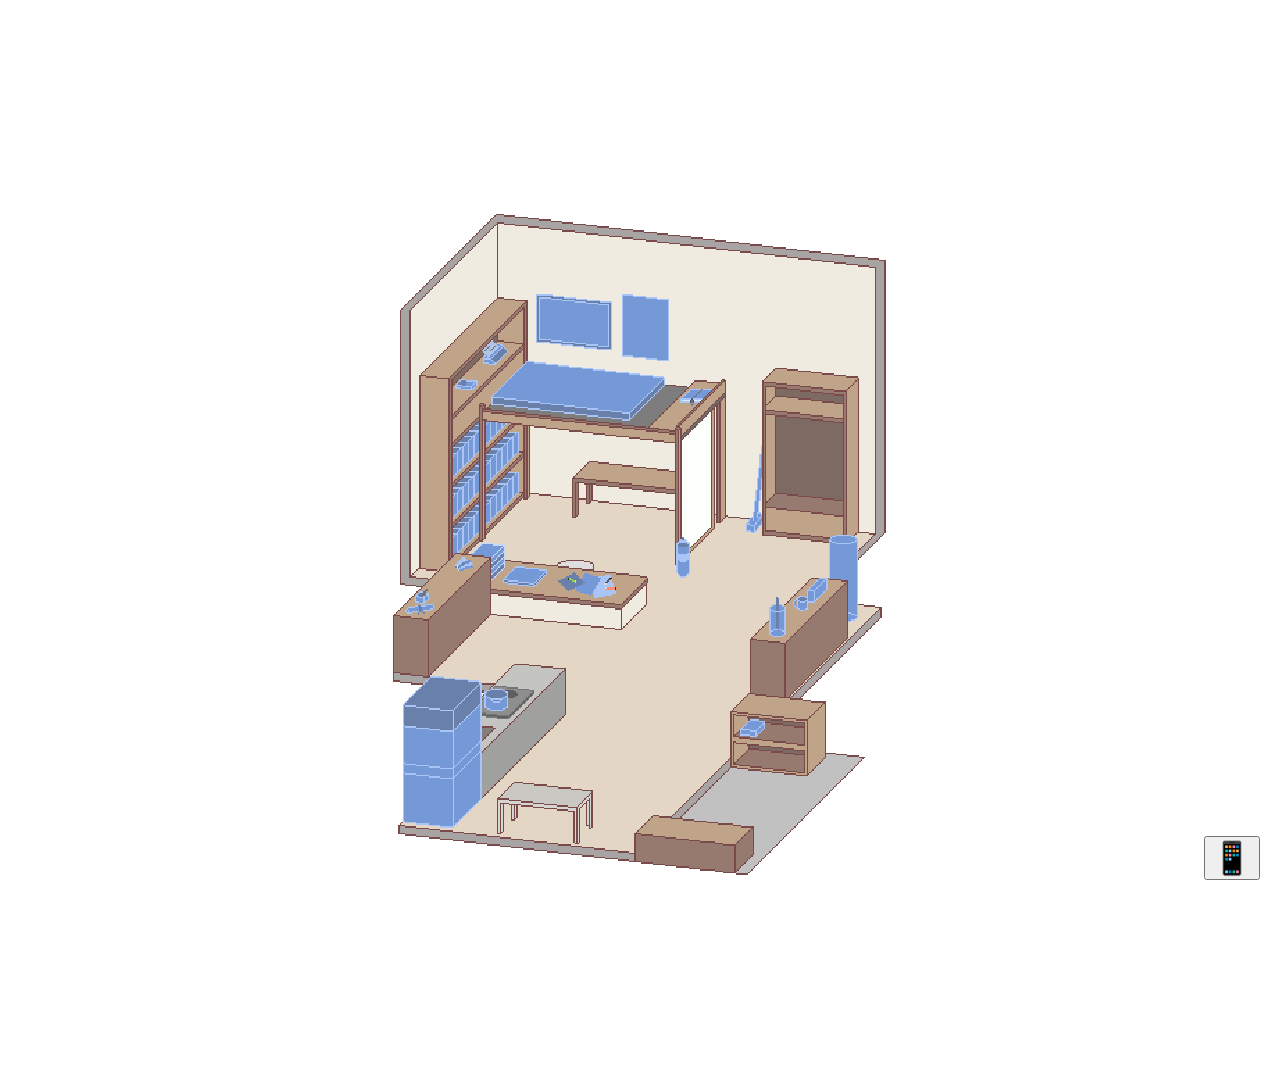
==== index.html @ 2721fd2c "Force rechargement" ====
<!DOCTYPE html>

<html>
    <head>
        <meta charset="UTF-8">
        <title>Game to Life</title>
        <link rel="stylesheet" href="css/style.css?v=2.1">
        <link rel="manifest" href="manifest.json">
        <meta name="viewport" content="width=device-width, initial-scale=1, maximum-scale=1, user-scalable=no">
    </head>

    <body>
        <div id="chambre">
            <img src="images/fond-chambre.png" id="fond-chambre" alt="">
            <div id="objets-chambre"></div>
        </div>
        <div id="liste-taches"></div>

        <button id="btn-telephone">📱</button>
        <div id="telephone" class="cache">
        <div id="ecran-telephone">
            <div id="ecran-banque" class="ecran">
            <h2>Banque</h2>
            <p>Solde : <span id="solde">0</span> 💰</p>
            <ul id="liste-historique"></ul>
            </div>

            <div id="ecran-events" class="ecran cache">
                <h2>Events</h2>
                <div id="liste-events"></div>

                <h2>Défi</h2>
                <div id="zone-defi"></div>

                <h2>Quêtes supplémentaires</h2>
                <div id="liste-quetes-supp"></div>
            </div>
        </div>

        <div id="ecran-skills" class="ecran cache">
            <h2>Skills</h2>
            <div id="liste-skills"></div>
        </div>
        <div id="ecran-skill-detail" class="ecran cache"></div>

        <div id="ecran-pet" class="ecran cache">
            <h2>Pet</h2>
            <p>Faim : <span id="pet-faim"></span></p>
            <p>Propreté : <span id="pet-proprete"></span></p>
            <p>Amitié : <span id="pet-amitie"></span></p>
            <p id="pet-bonus"></p>
            <button id="btn-nourrir" data-label="Nourrir" onclick="nourrirPet()">Nourrir</button>
            <button id="btn-laver" data-label="Laver" onclick="laverPet()">Laver</button>
            <button id="btn-caresser" data-label="Caresser" onclick="caresserPet()">Caresser</button>
        </div>

        <nav id="barre-onglets">
            <button onclick="afficherEcran('banque')">🏦 Banque</button>
            <button onclick="afficherEcran('events')">🎯 Events</button>
            <button onclick="afficherEcran('skills')">🌱 Skills</button>
            <button onclick="afficherEcran('pet')">🐾 Pet</button>
            <button onclick="fermerTelephone()">✖</button>
        </nav>

        <script src="js/argent.js?v=2"></script>
        <script src="js/taches.js?v=2"></script>
        <script src="js/chambre.js?v=2"></script>
        <script src="js/telephone.js?v=2"></script>
        <script src="js/skills.js?v=2"></script>
        <script src="js/pet.js?v=2"></script>
        <script src="js/events.js?v=2"></script>
        <script src="js/defis.js?v=2"></script>
        <script src="js/quetes-supp.js?v=2"></script>
        <script src="js/main.js?v=2"></script>
    </body>
</html>
---- css/style.css ----
.cache { display: none !important; }

body { margin: 0; touch-action: manipulation; }
#liste-taches { display: none; }
#chambre {
  position: relative;
  width: 100%;
  max-width: 500px;
  margin: 0 auto;
}

#fond-chambre {
  display: block;
  width: 100%;
  height: auto;
  image-rendering: pixelated; /* garde les pixels nets */
}

#btn-telephone {
  position: fixed;
  bottom: 20px;
  right: 20px;
  font-size: 2rem;
}

#telephone {
  position: fixed;
  bottom: 0;
  right: 0;
  width: 100%;
  max-width: 360px;
  height: 70%;
  background: #fff;
  border: 2px solid #000;
  border-radius: 20px 20px 0 0;
  display: flex;
  flex-direction: column;
}

#ecran-telephone { flex: 1; overflow-y: auto; padding: 10px; }
#barre-onglets { display: flex; justify-content: space-around; border-top: 1px solid #000; padding: 8px; }

#objets-chambre {
  position: absolute;
  top: 0;
  left: 0;
  width: 100%;
  height: 100%;
  pointer-events: none;
}

.objet {
  position: absolute;
  top: 0;
  left: 0;
  width: 100%;
  height: auto;
  image-rendering: pixelated;
}

.objet.fait { filter: grayscale(0.8) brightness(0.8); }
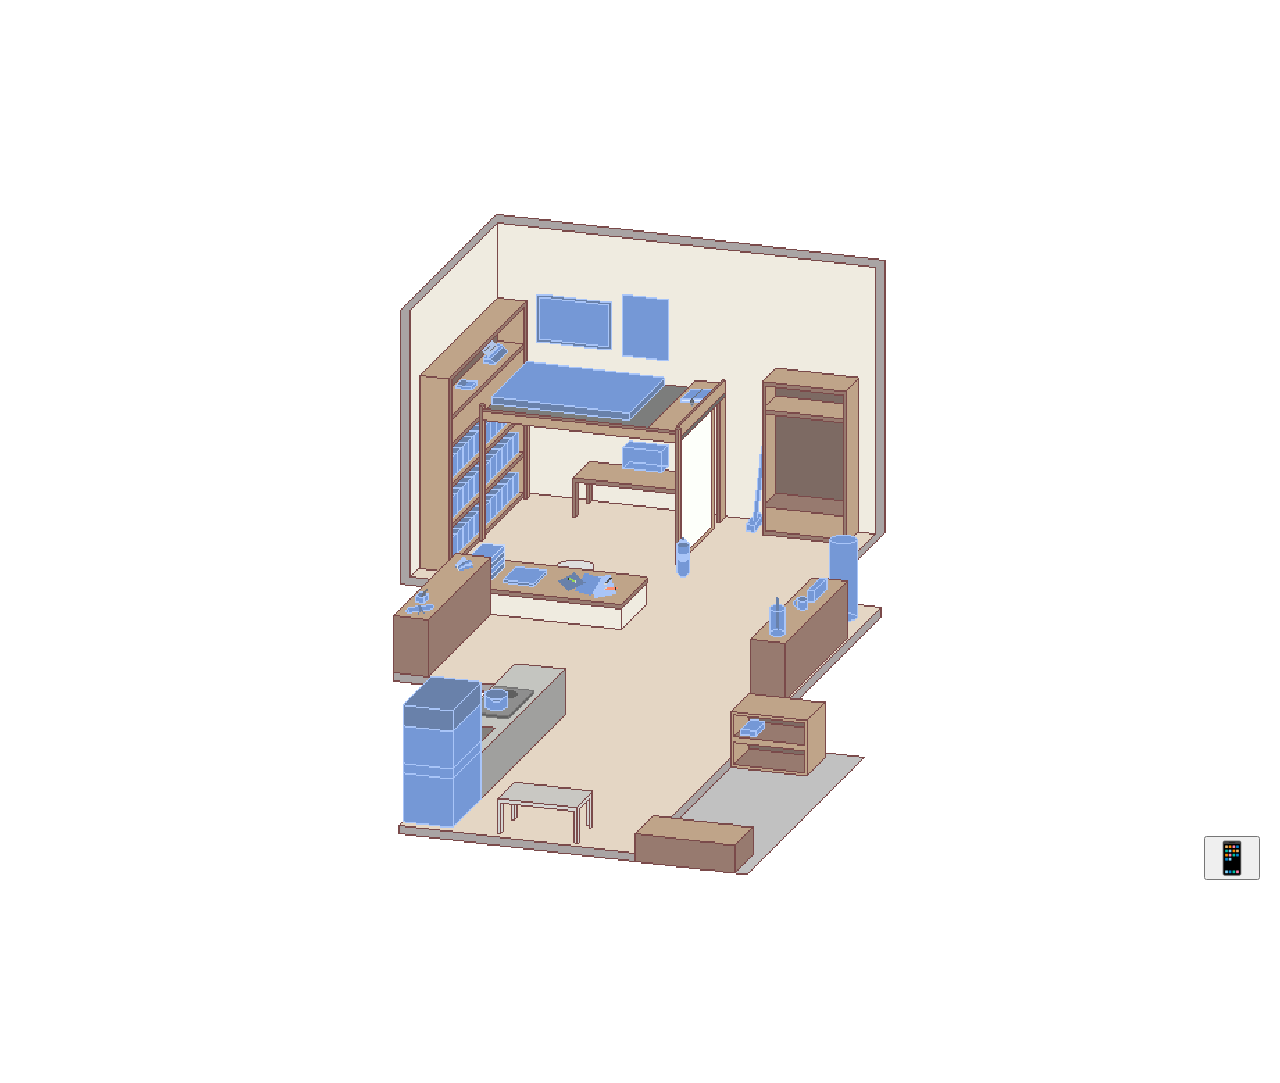
==== commit d323228d: "Ajoute de l'ordi avec les apps" ====
--- a/index.html
+++ b/index.html
@@ -4,7 +4,10 @@
     <head>
         <meta charset="UTF-8">
         <title>Game to Life</title>
-        <link rel="stylesheet" href="css/style.css?v=2.1">
+        <link rel="stylesheet" href="css/style.css?v=6">
+        <link rel="stylesheet" href="css/profil.css?v=2">
+        <link rel="stylesheet" href="css/stats.css?v=1">
+        <link rel="stylesheet" href="css/constellations.css?v=10">
         <link rel="manifest" href="manifest.json">
         <meta name="viewport" content="width=device-width, initial-scale=1, maximum-scale=1, user-scalable=no">
     </head>
@@ -17,60 +20,113 @@
         <div id="liste-taches"></div>
 
         <button id="btn-telephone">📱</button>
+
         <div id="telephone" class="cache">
-        <div id="ecran-telephone">
-            <div id="ecran-banque" class="ecran">
-            <h2>Banque</h2>
-            <p>Solde : <span id="solde">0</span> 💰</p>
-            <ul id="liste-historique"></ul>
+            <div id="ecran-telephone">
+                <button id="btn-fermer" onclick="fermerTelephone()">✖</button>
+
+                <div id="ecran-accueil" class="ecran">
+                    <div id="grille-apps">
+                        <button class="icone-app" onclick="afficherEcran('banque')"><span class="icone">🏦</span>Banque</button>
+                        <button class="icone-app" onclick="afficherEcran('events')"><span class="icone">✉️</span>Mail<span id="badge-mail" class="badge cache">0</span></button>
+                        <button class="icone-app" onclick="afficherEcran('bonus')"><span class="icone">⭐</span>Bonus</button>
+                        <!-- provisoire -->
+                        <button class="icone-app" onclick="afficherEcran('pet')"><span class="icone">🐾</span>Pet</button>
+                    </div>
+                </div>
+
+                <div id="ecran-banque" class="ecran cache">
+                    <div class="banque-carte">
+                        <small>Solde</small>
+                        <div class="banque-solde"><span id="solde">0</span> 💰</div>
+                    </div>
+
+                    <div class="banque-objectif">
+                        <div class="banque-objectif-texte">
+                            <span>Ce mois-ci</span>
+                            <span><span id="revenus-mois">0</span> / <span id="impot-montant">0</span></span>
+                        </div>
+                        <div class="barre"><div id="barre-revenus"></div></div>
+                        <small id="prochain-impot"></small>
+                    </div>
+
+                    <h3>Opérations</h3>
+                    <ul id="liste-historique"></ul>
+                </div>
+
+                <div id="ecran-events" class="ecran cache">
+                    <div id="mail-vue-liste">
+                        <div id="mail-barre"><strong>✉️ Mail</strong></div>
+                        <div id="mail-onglets">
+                            <button data-onglet="nouveau" onclick="changerOnglet('nouveau')">Nouveau <span id="compteur-nouveau"></span></button>
+                            <button data-onglet="afaire" onclick="changerOnglet('afaire')">À faire</button>
+                            <button data-onglet="historique" onclick="changerOnglet('historique')">Historique</button>
+                        </div>
+                        <div id="mail-liste"></div>
+                    </div>
+                    <div id="mail-detail" class="cache"></div>
+                </div>
+
+                <div id="ecran-bonus" class="ecran cache">
+                    <h2>Bonus</h2>
+                    <div id="liste-bonus"></div>
+                </div>
+
+                <div id="ecran-pet" class="ecran cache">
+                    <h2>Pet</h2>
+                    <p>Faim : <span id="pet-faim"></span></p>
+                    <p>Propreté : <span id="pet-proprete"></span></p>
+                    <p>Amitié : <span id="pet-amitie"></span></p>
+                    <p id="pet-bonus"></p>
+                    <button id="btn-nourrir" data-label="Nourrir" onclick="nourrirPet()">Nourrir</button>
+                    <button id="btn-laver" data-label="Laver" onclick="laverPet()">Laver</button>
+                    <button id="btn-caresser" data-label="Caresser" onclick="caresserPet()">Caresser</button>
+                </div>
             </div>
 
-            <div id="ecran-events" class="ecran cache">
-                <h2>Events</h2>
-                <div id="liste-events"></div>
+            <img id="cadre-telephone" src="images/cadre_tel.png" alt="">
+            <button id="btn-accueil" onclick="afficherEcran('accueil')" aria-label="Accueil"></button>
+        </div>
 
-                <h2>Défi</h2>
-                <div id="zone-defi"></div>
+        <div id="ordinateur" class="cache">
+            <div id="ordi-barre-titre">
+                <span>🖥️ Ordinateur</span>
+                <button onclick="fermerOrdinateur()">✖</button>
+            </div>
 
-                <h2>Quêtes supplémentaires</h2>
-                <div id="liste-quetes-supp"></div>
+            <div id="ordi-contenu">
+                <div id="ordi-accueil" class="ecran-ordi">
+                    <div id="grille-apps-ordi">
+                        <button class="icone-app" onclick="afficherEcranOrdi('arbre')"><span class="icone">🌱</span>Skills</button>
+                        <button class="icone-app" onclick="afficherEcranOrdi('boutique')"><span class="icone">🛒</span>Boutique</button>
+                        <button class="icone-app" onclick="afficherEcranOrdi('stats')"><span class="icone">📈</span>Stats</button>
+                        <button class="icone-app" onclick="afficherEcranOrdi('profil')"><span class="icone">🕸️</span>Profil</button>
+                    </div>
+                </div>
+
+                <div id="ordi-arbre" class="ecran-ordi cache"></div>
+                <div id="ordi-skill-detail" class="ecran-ordi cache"></div>
+                <div id="ordi-boutique" class="ecran-ordi cache"></div>
+                <div id="ordi-stats" class="ecran-ordi cache"><h2>Statistiques</h2><p>Bientôt...</p></div>
+                <div id="ordi-profil" class="ecran-ordi cache"><h2>Profil</h2><p>Bientôt...</p></div>
+            </div>
+
+            <div id="ordi-barre-taches">
+                <button onclick="afficherEcranOrdi('accueil')">🏠</button>
             </div>
         </div>
 
-        <div id="ecran-skills" class="ecran cache">
-            <h2>Skills</h2>
-            <div id="liste-skills"></div>
-        </div>
-        <div id="ecran-skill-detail" class="ecran cache"></div>
-
-        <div id="ecran-pet" class="ecran cache">
-            <h2>Pet</h2>
-            <p>Faim : <span id="pet-faim"></span></p>
-            <p>Propreté : <span id="pet-proprete"></span></p>
-            <p>Amitié : <span id="pet-amitie"></span></p>
-            <p id="pet-bonus"></p>
-            <button id="btn-nourrir" data-label="Nourrir" onclick="nourrirPet()">Nourrir</button>
-            <button id="btn-laver" data-label="Laver" onclick="laverPet()">Laver</button>
-            <button id="btn-caresser" data-label="Caresser" onclick="caresserPet()">Caresser</button>
-        </div>
-
-        <nav id="barre-onglets">
-            <button onclick="afficherEcran('banque')">🏦 Banque</button>
-            <button onclick="afficherEcran('events')">🎯 Events</button>
-            <button onclick="afficherEcran('skills')">🌱 Skills</button>
-            <button onclick="afficherEcran('pet')">🐾 Pet</button>
-            <button onclick="fermerTelephone()">✖</button>
-        </nav>
-
-        <script src="js/argent.js?v=2"></script>
-        <script src="js/taches.js?v=2"></script>
-        <script src="js/chambre.js?v=2"></script>
-        <script src="js/telephone.js?v=2"></script>
-        <script src="js/skills.js?v=2"></script>
+        <script src="js/argent.js?v=3"></script>
+        <script src="js/taches.js?v=3"></script>
+        <script src="js/chambre.js?v=3"></script>
+        <script src="js/telephone.js?v=4"></script>
+        <script src="js/skills.js?v=3"></script>
+        <script src="js/constellations.js?v=9"></script>
+        <script src="js/profil.js?v=2"></script>
+        <script src="js/stats.js?v=1"></script>
         <script src="js/pet.js?v=2"></script>
-        <script src="js/events.js?v=2"></script>
-        <script src="js/defis.js?v=2"></script>
-        <script src="js/quetes-supp.js?v=2"></script>
-        <script src="js/main.js?v=2"></script>
+        <script src="js/mail.js"></script>
+        <script src="js/ordinateur.js?v=3"></script>
+        <script src="js/main.js?v=3"></script>
     </body>
 </html>
--- a/css/style.css
+++ b/css/style.css
@@ -1,7 +1,9 @@
 .cache { display: none !important; }
 
 body { margin: 0; touch-action: manipulation; }
+
 #liste-taches { display: none; }
+
 #chambre {
   position: relative;
   width: 100%;
@@ -23,22 +25,78 @@
   font-size: 2rem;
 }
 
+/* Accueil : grille d'icônes */
+#grille-apps {
+  display: grid;
+  grid-template-columns: repeat(3, 1fr);
+  gap: 16px;
+  padding: 16px 8px;
+}
+
+.icone-app {
+  display: flex;
+  flex-direction: column;
+  align-items: center;
+  gap: 4px;
+  background: none;
+  border: none;
+  font-size: 0.8rem;
+}
+
+.icone-app .icone { font-size: 2.2rem; }
+
+/* Téléphone avec cadre dessiné */
 #telephone {
   position: fixed;
   bottom: 0;
-  right: 0;
-  width: 100%;
+  left: 50%;
+  transform: translateX(-50%);
+  width: 72%;
   max-width: 360px;
-  height: 70%;
+  aspect-ratio: 260 / 520;
+}
+
+#cadre-telephone {
+  position: absolute;
+  inset: 0;
+  width: 100%;
+  height: 100%;
+  image-rendering: pixelated;
+  pointer-events: none;
+  z-index: 2;
+}
+
+#ecran-telephone {
+  position: absolute;
+  top: 3.08%;
+  left: 7.69%;
+  width: 84.62%;
+  height: 86.15%;
+  overflow-y: auto;
+  box-sizing: border-box;
+  padding: 8px;
   background: #fff;
-  border: 2px solid #000;
-  border-radius: 20px 20px 0 0;
-  display: flex;
-  flex-direction: column;
-}
-
-#ecran-telephone { flex: 1; overflow-y: auto; padding: 10px; }
-#barre-onglets { display: flex; justify-content: space-around; border-top: 1px solid #000; padding: 8px; }
+  z-index: 1;
+}
+
+#btn-accueil {
+  position: absolute;
+  top: 92.1%;
+  left: 43.1%;
+  width: 12.3%;
+  height: 6.2%;
+  background: none;
+  border: none;
+  z-index: 3;
+}
+
+#btn-fermer {
+  position: sticky;
+  top: 0;
+  display: block;
+  margin-left: auto;
+  z-index: 3;
+}
 
 #objets-chambre {
   position: absolute;
@@ -58,4 +116,213 @@
   image-rendering: pixelated;
 }
 
-.objet.fait { filter: grayscale(0.8) brightness(0.8); }+.objet.fait { filter: grayscale(0.8) brightness(0.8); }
+
+.icone-app { position: relative; }
+
+.badge {
+  position: absolute;
+  top: -2px;
+  right: 8px;
+  background: #d93025;
+  color: #fff;
+  border-radius: 10px;
+  font-size: 0.65rem;
+  padding: 1px 5px;
+}
+
+#mail-barre { margin-bottom: 6px; }
+
+#mail-onglets { display: flex; border-bottom: 1px solid #ccc; margin-bottom: 4px; }
+#mail-onglets button {
+  flex: 1;
+  background: none;
+  border: none;
+  border-bottom: 3px solid transparent;
+  padding: 6px 2px;
+  font-size: 0.75rem;
+}
+#mail-onglets button.actif { border-bottom-color: #d93025; font-weight: bold; }
+
+.mail-ligne { display: flex; gap: 8px; align-items: center; padding: 8px 2px; border-bottom: 1px solid #eee; }
+.mail-ligne:not(.non-lu) { background: #f6f8fc; }
+.mail-ligne.non-lu .mail-expediteur,
+.mail-ligne.non-lu .mail-objet { font-weight: bold; }
+
+.avatar {
+  flex: none;
+  width: 32px;
+  height: 32px;
+  border-radius: 50%;
+  color: #fff;
+  display: flex;
+  align-items: center;
+  justify-content: center;
+  font-weight: bold;
+}
+.avatar-event { background: #1a73e8; }
+.avatar-defi { background: #d93025; }
+.avatar-supp { background: #188038; }
+
+.mail-texte { flex: 1; min-width: 0; font-size: 0.75rem; }
+.mail-objet, .mail-apercu { white-space: nowrap; overflow: hidden; text-overflow: ellipsis; }
+.mail-apercu { color: #666; }
+.mail-date { font-size: 0.65rem; color: #666; }
+.mail-vide { color: #666; text-align: center; padding: 20px 0; }
+
+.mail-entete { display: flex; gap: 8px; align-items: center; margin-bottom: 8px; }
+#mail-detail p { white-space: pre-wrap; }
+
+.banque-carte {
+  background: #1f3a5f;
+  color: #fff;
+  border-radius: 10px;
+  padding: 12px;
+  margin-bottom: 8px;
+}
+.banque-solde { font-size: 1.8rem; font-weight: bold; }
+.banque-solde.negatif { color: #ff8a80; }
+
+.banque-objectif {
+  background: #f6f8fc;
+  border-radius: 10px;
+  padding: 8px;
+  margin-bottom: 8px;
+  font-size: 0.8rem;
+}
+.banque-objectif-texte { display: flex; justify-content: space-between; margin-bottom: 4px; }
+.barre { height: 8px; background: #dde3ee; border-radius: 4px; overflow: hidden; margin-bottom: 4px; }
+#barre-revenus { height: 100%; width: 0; background: #1a73e8; }
+#barre-revenus.ok { background: #188038; }
+
+#liste-historique { list-style: none; padding: 0; margin: 0; }
+
+.operation-jour {
+  display: flex;
+  justify-content: space-between;
+  margin: 10px 2px 4px;
+  font-size: 0.7rem;
+  font-weight: bold;
+  color: #555;
+}
+.operation-jour .plus { color: #188038; }
+.operation-jour .moins { color: #d93025; }
+
+.operation {
+  display: flex;
+  justify-content: space-between;
+  align-items: center;
+  gap: 8px;
+  background: #f6f8fc;
+  border-left: 4px solid #188038;
+  border-radius: 6px;
+  padding: 8px;
+  margin-bottom: 4px;
+  font-size: 0.8rem;
+}
+.operation.moins { border-left-color: #d93025; }
+.operation-libelle { flex: 1; min-width: 0; }
+.operation-montant { font-weight: bold; white-space: nowrap; }
+.operation.plus .operation-montant { color: #188038; }
+.operation.moins .operation-montant { color: #d93025; }
+
+.operation-vide { color: #666; text-align: center; padding: 16px 0; }
+
+.operation-icone {
+  flex: none;
+  width: 28px;
+  height: 28px;
+  display: flex;
+  align-items: center;
+  justify-content: center;
+  background: #fff;
+  border-radius: 6px;
+  font-size: 1.1rem;
+}
+
+#ordinateur {
+  position: fixed;
+  top: 0;
+  bottom: 0;
+  left: 0;
+  right: 0;
+  margin: 0 auto;
+  width: 100%;
+  max-width: 500px;
+  z-index: 10;
+  display: flex;
+  flex-direction: column;
+  background: #fff;
+}
+
+#ordi-barre-titre {
+  display: flex;
+  justify-content: space-between;
+  align-items: center;
+  background: #1f3a5f;
+  color: #fff;
+  padding: 8px 12px;
+}
+
+#ordi-contenu { flex: 1; overflow-y: auto; padding: 12px; }
+#ordi-barre-taches { background: #dde3ee; padding: 6px 12px; }
+
+#grille-apps-ordi {
+  display: grid;
+  grid-template-columns: repeat(3, 1fr);
+  gap: 16px;
+}
+/* ===== Ordinateur : Skills et Boutique ===== */
+.eclats { font-weight: bold; margin: 0 0 8px; }
+
+.categorie-titre {
+  margin: 14px 0 6px;
+  padding-left: 8px;
+  border-left: 5px solid #888;
+  font-size: 1rem;
+}
+
+.skill-carte {
+  display: flex;
+  flex-wrap: wrap;
+  align-items: center;
+  gap: 4px 8px;
+  width: 100%;
+  box-sizing: border-box;
+  text-align: left;
+  background: #f6f8fc;
+  border: none;
+  border-left: 5px solid #888;
+  border-radius: 6px;
+  padding: 8px;
+  margin-bottom: 4px;
+  font-size: 0.85rem;
+}
+
+.skill-nom { flex: 1; min-width: 0; font-weight: bold; }
+.skill-compte { font-size: 0.75rem; color: #555; }
+
+.skill-barre {
+  flex-basis: 100%;
+  height: 6px;
+  background: #dde3ee;
+  border-radius: 3px;
+  overflow: hidden;
+}
+.skill-barre > span { display: block; height: 100%; }
+
+.skill-carte.verrouille { opacity: 0.55; }
+.skill-carte.verrouille small { flex-basis: 100%; }
+.skill-carte.boutique small { flex-basis: 100%; color: #555; }
+.skill-carte.boutique button { margin-left: auto; }
+
+.retour { margin-bottom: 8px; }
+
+#ordi-skill-detail .quete {
+  background: #f6f8fc;
+  border-radius: 6px;
+  padding: 8px;
+  margin-bottom: 6px;
+  font-size: 0.85rem;
+}
+#ordi-skill-detail .quete p { margin: 0 0 4px; }
--- a/css/profil.css
+++ b/css/profil.css
@@ -0,0 +1,77 @@
+/* ===== Profil radar ===== */
+#ordi-profil { text-align: center; }
+
+.profil-global {
+  display: inline-flex;
+  align-items: center;
+  gap: 12px;
+  text-align: left;
+  margin: 4px 0;
+}
+.profil-global-lettre {
+  display: flex;
+  align-items: center;
+  justify-content: center;
+  width: 52px;
+  height: 52px;
+  background: #1f3a5f;
+  color: #ffd54a;
+  border: 3px solid #111;
+  border-radius: 8px;
+  font-size: 2rem;
+  font-weight: 900;
+  transform: rotate(-4deg);
+  box-shadow: 3px 3px 0 #111;
+}
+
+.radar {
+  display: block;
+  width: 100%;
+  max-width: 340px;
+  margin: 0 auto;
+  background: #12182b;
+  border: 3px solid #111;
+  border-radius: 10px;
+  box-shadow: 4px 4px 0 #111;
+}
+.radar-anneau { fill: none; stroke: #3b4668; stroke-width: 1; }
+.radar-axe { stroke: #3b4668; stroke-width: 1; }
+.radar-rang { fill: #7d89b3; font-size: 8px; font-weight: bold; }
+.radar-forme {
+  fill: rgba(255, 213, 74, 0.35);
+  stroke: #ffd54a;
+  stroke-width: 3;
+  stroke-linejoin: round;
+}
+.radar-point { stroke: #12182b; stroke-width: 1.5; }
+.radar-icone { font-size: 16px; text-anchor: middle; }
+.radar-lettre { font-size: 14px; font-weight: 900; text-anchor: middle; }
+
+.profil-liste { text-align: left; margin-top: 12px; }
+.profil-ligne {
+  display: flex;
+  flex-wrap: wrap;
+  align-items: center;
+  gap: 4px 8px;
+  background: #f6f8fc;
+  border-left: 5px solid #888;
+  border-radius: 6px;
+  padding: 6px 8px;
+  margin-bottom: 4px;
+  font-size: 0.85rem;
+}
+.profil-ligne-nom { flex: 1; font-weight: bold; }
+.profil-ligne-lettre { font-size: 1.3rem; font-weight: 900; }
+.profil-ligne .skill-barre { flex-basis: 100%; }
+.profil-ligne small { flex-basis: 100%; color: #555; }
+.profil-detail-categorie { flex-basis: 100%; }
+.profil-detail-categorie > p { margin: 2px 0 4px; font-size: 0.8rem; }
+.profil-details { font-size: 0.8rem; }
+.profil-details summary { cursor: pointer; color: #1f3a5f; font-weight: bold; }
+.profil-skills { padding: 4px 0 0 8px; }
+.profil-skill { margin-top: 7px; }
+.profil-skill-entete { display: flex; justify-content: space-between; gap: 8px; font-size: 0.8rem; }
+.profil-skill-entete strong { min-width: 0; }
+.profil-skill-entete span { flex: none; color: #555; }
+.profil-skill .skill-barre { margin-top: 3px; }
+.profil-skill small { font-size: 0.72rem; }
--- a/css/stats.css
+++ b/css/stats.css
@@ -0,0 +1,88 @@
+/* ===== Statistiques ===== */
+#ordi-stats h3 { margin: 16px 0 6px; font-size: 1rem; }
+
+.stats-tuiles {
+  display: grid;
+  grid-template-columns: 1fr 1fr;
+  gap: 8px;
+}
+.stats-tuile {
+  display: flex;
+  flex-direction: column;
+  align-items: center;
+  background: #1f3a5f;
+  color: #fff;
+  border-radius: 10px;
+  padding: 10px 4px;
+}
+.stats-tuile strong { font-size: 1.6rem; line-height: 1.1; }
+.stats-tuile span { font-size: 0.75rem; opacity: 0.85; }
+
+/* graphique en barres */
+.stats-barres {
+  display: flex;
+  align-items: flex-end;
+  gap: 3px;
+  height: 150px;
+  background: #f6f8fc;
+  border-radius: 10px;
+  padding: 8px 6px 6px;
+}
+.stats-col {
+  flex: 1;
+  min-width: 0;
+  display: flex;
+  flex-direction: column;
+  align-items: center;
+  justify-content: flex-end;
+  gap: 2px;
+}
+.stats-nb { font-size: 0.7rem; font-weight: bold; min-height: 0.9rem; }
+.stats-barre {
+  width: 100%;
+  max-width: 22px;
+  background: #1a73e8;
+  border-radius: 3px 3px 0 0;
+}
+.stats-barre.vide { background: #c9d2e3; }
+.stats-col.aujourdhui .stats-barre { background: #188038; }
+.stats-jour {
+  font-size: 0.6rem;
+  line-height: 1.15;
+  text-align: center;
+  color: #555;
+}
+.stats-col.aujourdhui .stats-jour { color: #188038; font-weight: bold; }
+
+/* choix de la période */
+.stats-periodes { display: flex; gap: 6px; margin-bottom: 8px; }
+.stats-periodes button {
+  flex: 1;
+  background: #f6f8fc;
+  border: 1px solid #ccc;
+  border-radius: 14px;
+  padding: 4px 0;
+  font-size: 0.8rem;
+}
+.stats-periodes button.actif { background: #1f3a5f; border-color: #1f3a5f; color: #fff; }
+
+.stats-vide { color: #666; text-align: center; padding: 10px 0; }
+
+.stats-skill {
+  display: flex;
+  flex-wrap: wrap;
+  align-items: center;
+  gap: 4px 8px;
+  background: #f6f8fc;
+  border-left: 5px solid #888;
+  border-radius: 6px;
+  padding: 6px 8px;
+  margin-bottom: 4px;
+  font-size: 0.85rem;
+}
+.stats-skill-nom { flex: 1; min-width: 0; font-weight: bold; }
+.stats-skill-nb { font-size: 0.75rem; color: #555; }
+.stats-skill .skill-barre { flex-basis: 100%; }
+
+.stats-records { list-style: none; padding: 0; margin: 0; font-size: 0.85rem; }
+.stats-records li { background: #f6f8fc; border-radius: 6px; padding: 6px 8px; margin-bottom: 4px; }
--- a/css/constellations.css
+++ b/css/constellations.css
@@ -0,0 +1,140 @@
+/* ===== Ciel des skills (appli Skills) ===== */
+#ordi-contenu { min-height: 0; }
+#ordi-arbre {
+  display: flex;
+  flex-direction: column;
+  height: 100%;
+  min-height: 0;
+  box-sizing: border-box;
+}
+.constel-ciel {
+  display: block;
+  width: auto;
+  max-width: none;
+  height: 130%;
+  flex: none;
+  background: radial-gradient(circle at 50% 0%, #1a2140 0%, #0d111f 45%, #0a0d18 100%);
+  border: 1px solid #2c3350;
+  border-radius: 14px;
+}
+
+.constel-aide-defilement {
+  margin: 0 0 4px;
+  color: #555;
+  font-size: 0.75rem;
+  text-align: center;
+}
+.constel-defilement {
+  width: 100%;
+  flex: 1 1 0;
+  min-height: 120px;
+  overflow: auto;
+  border-radius: 14px;
+  touch-action: pan-x pan-y;
+  overscroll-behavior: contain;
+  -webkit-overflow-scrolling: touch;
+}
+.constel-defilement:focus-visible { outline: 2px solid #3d85c6; outline-offset: 2px; }
+
+.constel-ligne { fill: none; stroke-width: 0.45; stroke-linecap: round; opacity: 0.8; }
+.constel-ligne.attente { stroke-dasharray: 1.2 1; opacity: 0.65; }
+
+.constel-noeud { cursor: pointer; }
+.constel-rond { stroke-width: 0.6; }
+.constel-rond.gris { fill: #3d3d3d; stroke: #8a8a8a; stroke-dasharray: 1.2 0.9; fill-opacity: 0.85; }
+.constel-anneau { fill: none; stroke-width: 0.4; }
+.constel-pct { font-size: 3.1px; font-weight: bold; text-anchor: middle; pointer-events: none; }
+
+.constel-nom {
+  font-size: 2.5px;
+  text-anchor: middle;
+  fill: #eef1ff;
+  pointer-events: none;
+  /* contour sombre : le texte reste lisible quand une ligne passe derrière */
+  paint-order: stroke;
+  stroke: #0d111f;
+  stroke-width: 1.6px;
+  stroke-linejoin: round;
+}
+.constel-noeud.verrouille .constel-nom,
+.constel-noeud.boutique .constel-nom { fill: #b9bdcc; }
+.constel-sous { font-size: 2px; fill: #9aa0b8; }
+
+/* skill sélectionné : il brille */
+.constel-noeud.selectionne .constel-rond { stroke-width: 1; }
+.constel-noeud.selectionne .constel-nom { fill: #fff; font-weight: bold; }
+.constel-pulse { fill: none; stroke-width: 0.7; animation: constel-pulse 1.4s ease-in-out infinite; transform-box: fill-box; transform-origin: center; }
+@keyframes constel-pulse {
+  0%   { opacity: 1;   transform: scale(0.95); }
+  100% { opacity: 0.1; transform: scale(1.35); }
+}
+
+/* ===== Fenêtre pop-up d'un skill ===== */
+.popup-fond {
+  position: absolute;
+  inset: 0;
+  z-index: 30;
+  background: rgba(5, 8, 18, 0.6);
+  display: flex;
+  align-items: center;
+  justify-content: center;
+  padding: 14px;
+}
+.popup-skill {
+  position: absolute;
+  top: 50%;
+  left: 50%;
+  transform: translate(-50%, -50%);
+  width: 100%;
+  max-width: 400px;
+  max-height: 82%;
+  overflow-y: auto;
+  box-sizing: border-box;
+  background: #fff;
+  border-top: 5px solid #888;
+  border-radius: 12px;
+  padding: 10px 14px 14px;
+  box-shadow: 0 8px 30px rgba(0, 0, 0, 0.45);
+}
+.popup-entete {
+  display: flex;
+  justify-content: space-between;
+  align-items: center;
+  gap: 8px;
+  margin-bottom: 4px;
+  cursor: grab;
+  touch-action: none;
+  user-select: none;
+}
+.popup-entete:active { cursor: grabbing; }
+.popup-entete button { cursor: pointer; }
+.popup-entete h3 { margin: 0; font-size: 1.1rem; }
+.popup-fermer { flex: none; background: #eef1f7; border: none; border-radius: 50%; width: 30px; height: 30px; }
+.popup-skill p { margin: 4px 0; font-size: 0.9rem; }
+.popup-skill h3 { margin: 8px 0 2px; }
+.popup-entete h3 { margin: 0; }
+.popup-skill .quete {
+  background: #f6f8fc;
+  border-radius: 8px;
+  padding: 8px 10px;
+  margin-bottom: 6px;
+  font-size: 0.9rem;
+}
+.popup-skill .quete p { margin: 0 0 6px; }
+.popup-quetes-terminees {
+  margin-top: 10px;
+  border-top: 1px solid #dde3ee;
+  padding-top: 8px;
+}
+.popup-quetes-terminees summary {
+  color: #1f3a5f;
+  cursor: pointer;
+  font-size: 0.85rem;
+  font-weight: bold;
+}
+.popup-quetes-niveau { margin-top: 8px; }
+.popup-quetes-niveau > strong { font-size: 0.8rem; }
+.popup-quete-terminee { opacity: 0.78; }
+.popup-quete-terminee p:last-child { color: #555; font-size: 0.8rem; }
+.popup-prerequis { list-style: none; padding: 0; margin: 4px 0; font-size: 0.9rem; }
+.popup-aide { color: #666; font-size: 0.8rem !important; }
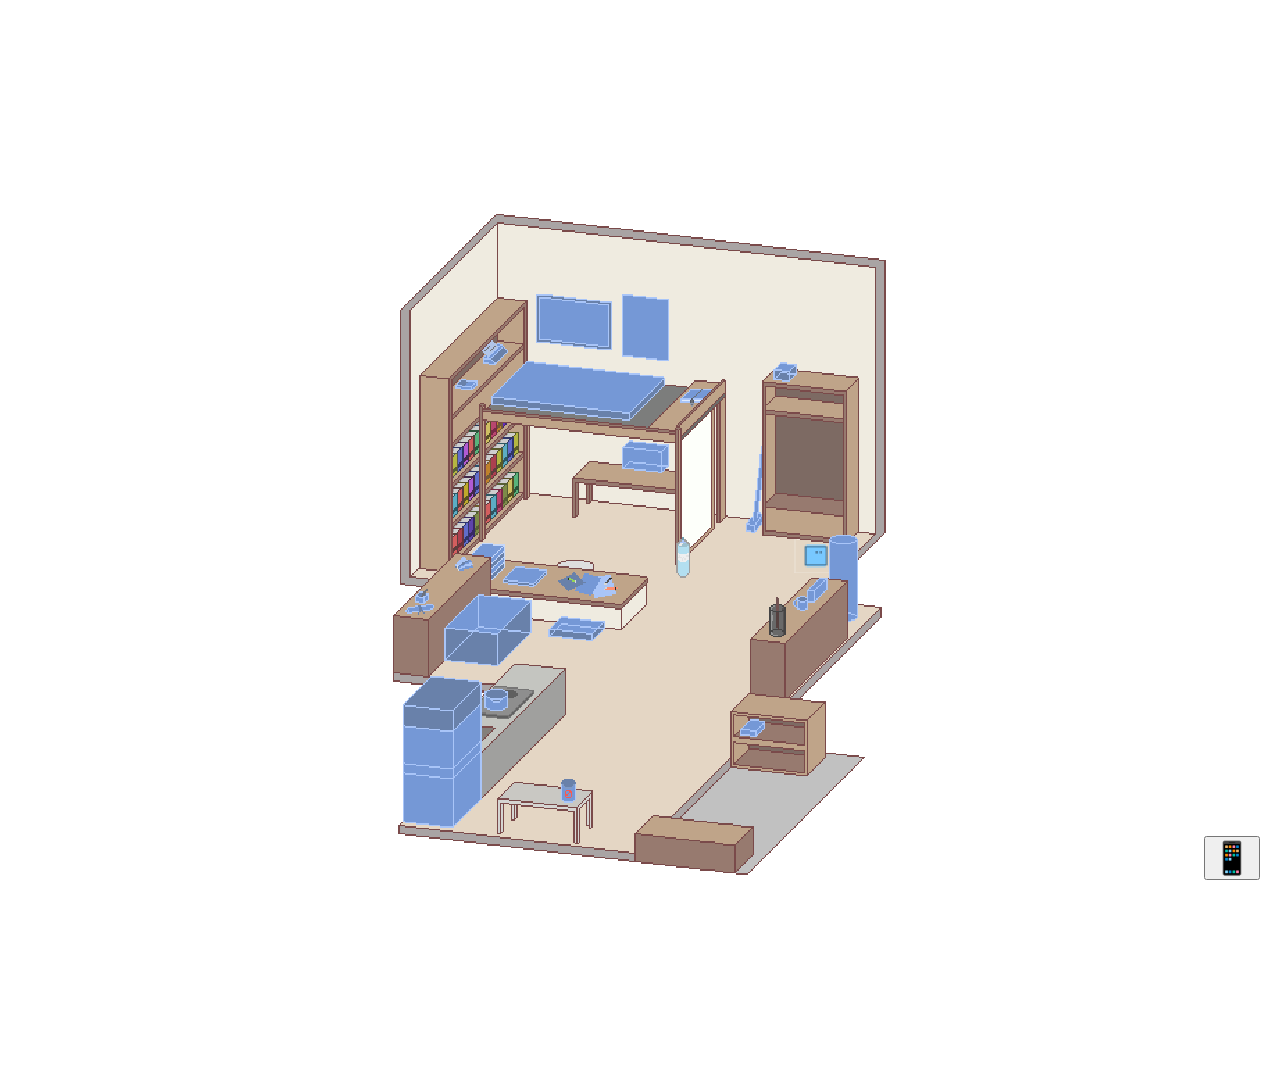
==== commit b96cde88: "Ajoute" ====
--- a/index.html
+++ b/index.html
@@ -1,18 +1,21 @@
 <!DOCTYPE html>
 
-<html>
+<html lang="fr">
     <head>
         <meta charset="UTF-8">
         <title>Game to Life</title>
-        <link rel="stylesheet" href="css/style.css?v=6">
-        <link rel="stylesheet" href="css/profil.css?v=2">
-        <link rel="stylesheet" href="css/stats.css?v=1">
-        <link rel="stylesheet" href="css/constellations.css?v=10">
+        <meta name="theme-color" content="#000000">
+        <link rel="stylesheet" href="css/style.css?v=12">
+        <link rel="stylesheet" href="css/profil.css?v=3">
+        <link rel="stylesheet" href="css/stats.css?v=2">
+        <link rel="stylesheet" href="css/constellations.css?v=14">
         <link rel="manifest" href="manifest.json">
-        <meta name="viewport" content="width=device-width, initial-scale=1, maximum-scale=1, user-scalable=no">
+        <link rel="apple-touch-icon" href="images/icone.png">
+        <meta name="viewport" content="width=device-width, initial-scale=1">
     </head>
 
     <body>
+        <noscript><p>Game to Life nécessite JavaScript pour fonctionner.</p></noscript>
         <div id="chambre">
             <img src="images/fond-chambre.png" id="fond-chambre" alt="">
             <div id="objets-chambre"></div>
@@ -30,8 +33,6 @@
                         <button class="icone-app" onclick="afficherEcran('banque')"><span class="icone">🏦</span>Banque</button>
                         <button class="icone-app" onclick="afficherEcran('events')"><span class="icone">✉️</span>Mail<span id="badge-mail" class="badge cache">0</span></button>
                         <button class="icone-app" onclick="afficherEcran('bonus')"><span class="icone">⭐</span>Bonus</button>
-                        <!-- provisoire -->
-                        <button class="icone-app" onclick="afficherEcran('pet')"><span class="icone">🐾</span>Pet</button>
                     </div>
                 </div>
 
@@ -72,16 +73,6 @@
                     <div id="liste-bonus"></div>
                 </div>
 
-                <div id="ecran-pet" class="ecran cache">
-                    <h2>Pet</h2>
-                    <p>Faim : <span id="pet-faim"></span></p>
-                    <p>Propreté : <span id="pet-proprete"></span></p>
-                    <p>Amitié : <span id="pet-amitie"></span></p>
-                    <p id="pet-bonus"></p>
-                    <button id="btn-nourrir" data-label="Nourrir" onclick="nourrirPet()">Nourrir</button>
-                    <button id="btn-laver" data-label="Laver" onclick="laverPet()">Laver</button>
-                    <button id="btn-caresser" data-label="Caresser" onclick="caresserPet()">Caresser</button>
-                </div>
             </div>
 
             <img id="cadre-telephone" src="images/cadre_tel.png" alt="">
@@ -101,14 +92,15 @@
                         <button class="icone-app" onclick="afficherEcranOrdi('boutique')"><span class="icone">🛒</span>Boutique</button>
                         <button class="icone-app" onclick="afficherEcranOrdi('stats')"><span class="icone">📈</span>Stats</button>
                         <button class="icone-app" onclick="afficherEcranOrdi('profil')"><span class="icone">🕸️</span>Profil</button>
+                        <button class="icone-app" onclick="afficherEcranOrdi('parametres')"><span class="icone">⚙️</span>Paramètres</button>
                     </div>
                 </div>
 
                 <div id="ordi-arbre" class="ecran-ordi cache"></div>
-                <div id="ordi-skill-detail" class="ecran-ordi cache"></div>
                 <div id="ordi-boutique" class="ecran-ordi cache"></div>
                 <div id="ordi-stats" class="ecran-ordi cache"><h2>Statistiques</h2><p>Bientôt...</p></div>
                 <div id="ordi-profil" class="ecran-ordi cache"><h2>Profil</h2><p>Bientôt...</p></div>
+                <div id="ordi-parametres" class="ecran-ordi cache"></div>
             </div>
 
             <div id="ordi-barre-taches">
@@ -116,17 +108,19 @@
             </div>
         </div>
 
-        <script src="js/argent.js?v=3"></script>
-        <script src="js/taches.js?v=3"></script>
-        <script src="js/chambre.js?v=3"></script>
-        <script src="js/telephone.js?v=4"></script>
-        <script src="js/skills.js?v=3"></script>
-        <script src="js/constellations.js?v=9"></script>
-        <script src="js/profil.js?v=2"></script>
-        <script src="js/stats.js?v=1"></script>
-        <script src="js/pet.js?v=2"></script>
-        <script src="js/mail.js"></script>
-        <script src="js/ordinateur.js?v=3"></script>
-        <script src="js/main.js?v=3"></script>
+        <script src="js/argent.js?v=7" defer></script>
+        <script src="js/taches.js?v=6" defer></script>
+        <script src="js/chambre.js?v=13" defer></script>
+        <script src="js/pet-chambre.js?v=11" defer></script>
+        <script src="js/telephone.js?v=6" defer></script>
+        <script src="js/skills.js?v=10" defer></script>
+        <script src="js/constellations.js?v=14" defer></script>
+        <script src="js/profil.js?v=4" defer></script>
+        <script src="js/stats.js?v=5" defer></script>
+        <script src="js/parametres.js?v=2" defer></script>
+        <script src="js/pet.js?v=11" defer></script>
+        <script src="js/mail.js?v=5" defer></script>
+        <script src="js/ordinateur.js?v=6" defer></script>
+        <script src="js/main.js?v=5" defer></script>
     </body>
 </html>
--- a/css/style.css
+++ b/css/style.css
@@ -6,6 +6,7 @@
 
 #chambre {
   position: relative;
+  isolation: isolate;
   width: 100%;
   max-width: 500px;
   margin: 0 auto;
@@ -107,14 +108,60 @@
   pointer-events: none;
 }
 
-.objet {
+#pet-chambre {
   position: absolute;
   top: 0;
   left: 0;
   width: 100%;
+  height: 100%;
+  image-rendering: pixelated;
+  pointer-events: none;
+}
+
+.pet-info-bulle {
+  position: absolute;
+  z-index: 2001;
+  width: max-content;
+  max-width: min(230px, 85vw);
+  box-sizing: border-box;
+  padding: 8px 10px;
+  transform: translate(-50%, -100%);
+  border: 2px solid #6b4f3a;
+  border-radius: 10px;
+  background: #fffdf5;
+  box-shadow: 0 2px 8px #0005;
+  color: #2b2118;
+  font-size: 0.75rem;
+  line-height: 1.35;
+  pointer-events: none;
+}
+
+.pet-info-bulle::after {
+  position: absolute;
+  bottom: -7px;
+  left: calc(50% - 6px);
+  width: 10px;
+  height: 10px;
+  transform: rotate(45deg);
+  border-right: 2px solid #6b4f3a;
+  border-bottom: 2px solid #6b4f3a;
+  background: #fffdf5;
+  content: "";
+}
+
+.pet-info-bulle strong { display: block; margin-bottom: 4px; }
+.pet-info-bulle p { margin: 2px 0; }
+
+.objet {
+  position: absolute;
+  top: 0;
+  left: 0;
+  width: 100%;
   height: auto;
   image-rendering: pixelated;
 }
+
+.objet[data-interaction] { pointer-events: auto; touch-action: none; }
 
 .objet.fait { filter: grayscale(0.8) brightness(0.8); }
 
@@ -272,6 +319,37 @@
   grid-template-columns: repeat(3, 1fr);
   gap: 16px;
 }
+
+.parametres-carte {
+  margin: 12px 0;
+  padding: 12px;
+  background: #f6f8fc;
+  border-radius: 10px;
+}
+.parametres-carte h3 { margin: 0 0 6px; }
+.parametres-carte p { margin: 6px 0 12px; }
+.parametres-carte button,
+.parametres-import {
+  display: block;
+  width: 100%;
+  box-sizing: border-box;
+  margin: 8px 0;
+  padding: 10px;
+  border: 0;
+  border-radius: 7px;
+  background: #1f3a5f;
+  color: #fff;
+  font: inherit;
+  text-align: center;
+  cursor: pointer;
+}
+.parametres-import input { display: none; }
+.parametres-carte small { display: block; color: #555; }
+.parametres-reset button { background: #b3261e; }
+#parametres-message { min-height: 1.4em; }
+#parametres-message.erreur { color: #b3261e; }
+.stats-economie { color: #555; font-size: 0.85rem; }
+.stats-barre-taches { background: #8e7cc3; }
 /* ===== Ordinateur : Skills et Boutique ===== */
 .eclats { font-weight: bold; margin: 0 0 8px; }
 
--- a/css/constellations.css
+++ b/css/constellations.css
@@ -1,140 +1,281 @@
-/* ===== Ciel des skills (appli Skills) ===== */
-#ordi-contenu { min-height: 0; }
+/* ===== Cartes de skills ===== */
 #ordi-arbre {
+  box-sizing: border-box;
+  min-height: 100%;
+  margin: -12px;
+  padding: 14px;
+  color: #eef1ff;
+  background: radial-gradient(circle at 50% 0, #1a2140, #0d111f 55%, #0a0d18);
+}
+
+.skills-entete {
+  display: flex;
+  justify-content: space-between;
+  align-items: center;
+  gap: 12px;
+  margin-bottom: 12px;
+}
+.skills-entete h2 { margin: 0; }
+.skills-solde {
+  flex: none;
+  padding: 7px 10px;
+  border: 1px solid #665428;
+  border-radius: 12px;
+  background: #302813;
+  color: #ffe28a;
+  font-weight: bold;
+}
+
+.skills-categorie { margin: 10px 0; }
+.skills-categorie-bouton {
+  display: flex;
+  justify-content: space-between;
+  align-items: center;
+  gap: 12px;
+  width: 100%;
+  min-height: 48px;
+  box-sizing: border-box;
+  padding: 10px 12px;
+  border: 1px solid #343b58;
+  border-left: 5px solid var(--couleur-skill, #888);
+  border-radius: 10px;
+  background: #171d31;
+  color: #f3f5ff;
+  font: inherit;
+  font-weight: bold;
+  text-align: left;
+  cursor: pointer;
+}
+.skills-categorie-bouton[aria-expanded="true"] { background: #222a43; }
+.skills-categorie-compte { color: #aeb6d1; font-size: 0.8rem; }
+
+.skills-grille {
+  display: grid;
+  grid-template-columns: repeat(2, minmax(0, 1fr));
+  gap: 10px;
+  padding-top: 10px;
+}
+.skill-carte {
   display: flex;
   flex-direction: column;
-  height: 100%;
-  min-height: 0;
-  box-sizing: border-box;
-}
-.constel-ciel {
+  gap: 0;
+  min-width: 0;
+  margin: 0;
+  padding: 0 10px 10px;
+  border: 1px solid #343b58;
+  border-left: 4px solid var(--couleur-skill, #888);
+  border-radius: 10px;
+  background: #141a2b;
+  color: #eef1ff;
+  cursor: pointer;
+}
+.skill-carte.etat-actif { background: #14251f; }
+.skill-carte.etat-dispo { background: #171e32; }
+.skill-carte.etat-boutique { background: #2a2517; }
+.skill-carte.etat-verrouille { background: #1b1b25; }
+.skill-carte.selectionnee {
+  position: relative;
+  z-index: 1;
+  border-color: var(--couleur-skill, #fff);
+  box-shadow: 0 0 0 2px var(--couleur-skill, #fff),
+    0 0 18px 5px var(--couleur-skill, #fff);
+  animation: skill-carte-lueur 1.4s ease-in-out infinite alternate;
+}
+
+@keyframes skill-carte-lueur {
+  from {
+    filter: brightness(1);
+    box-shadow: 0 0 0 2px var(--couleur-skill, #fff),
+      0 0 12px 3px var(--couleur-skill, #fff);
+  }
+  to {
+    filter: brightness(1.2);
+    box-shadow: 0 0 0 3px var(--couleur-skill, #fff),
+      0 0 24px 8px var(--couleur-skill, #fff);
+  }
+}
+
+.skill-carte-ouvrir {
+  display: flex;
+  flex-direction: column;
+  align-items: stretch;
+  gap: 7px;
+  width: 100%;
+  min-height: 44px;
+  padding: 10px 0 8px;
+  border: 0;
+  background: transparent;
+  color: inherit;
+  font: inherit;
+  text-align: left;
+  cursor: pointer;
+}
+.skill-carte-ouvrir:focus-visible,
+.skills-categorie-bouton:focus-visible,
+.skills-detail button:focus-visible {
+  outline: 2px solid #9db8ff;
+  outline-offset: 2px;
+}
+.skill-carte-entete {
+  display: flex;
+  justify-content: space-between;
+  align-items: flex-start;
+  gap: 6px;
+}
+.skill-nom { min-width: 0; font-size: 0.95rem; font-weight: bold; }
+.skill-etat {
+  flex: none;
+  color: #b6c4e7;
+  font-size: 0.68rem;
+  font-weight: bold;
+}
+.etat-actif .skill-etat { color: #89ddb1; }
+.etat-boutique .skill-etat { color: #ffd978; }
+.etat-verrouille .skill-etat { color: #c1bdcc; }
+.skill-carte-niveau,
+.skill-carte-meta { color: #b7bfd6; font-size: 0.76rem; }
+.skill-carte .skill-barre,
+.skills-detail .skill-barre {
   display: block;
-  width: auto;
-  max-width: none;
-  height: 130%;
-  flex: none;
-  background: radial-gradient(circle at 50% 0%, #1a2140 0%, #0d111f 45%, #0a0d18 100%);
-  border: 1px solid #2c3350;
-  border-radius: 14px;
-}
-
-.constel-aide-defilement {
-  margin: 0 0 4px;
-  color: #555;
-  font-size: 0.75rem;
-  text-align: center;
-}
-.constel-defilement {
-  width: 100%;
-  flex: 1 1 0;
-  min-height: 120px;
-  overflow: auto;
-  border-radius: 14px;
-  touch-action: pan-x pan-y;
-  overscroll-behavior: contain;
-  -webkit-overflow-scrolling: touch;
-}
-.constel-defilement:focus-visible { outline: 2px solid #3d85c6; outline-offset: 2px; }
-
-.constel-ligne { fill: none; stroke-width: 0.45; stroke-linecap: round; opacity: 0.8; }
-.constel-ligne.attente { stroke-dasharray: 1.2 1; opacity: 0.65; }
-
-.constel-noeud { cursor: pointer; }
-.constel-rond { stroke-width: 0.6; }
-.constel-rond.gris { fill: #3d3d3d; stroke: #8a8a8a; stroke-dasharray: 1.2 0.9; fill-opacity: 0.85; }
-.constel-anneau { fill: none; stroke-width: 0.4; }
-.constel-pct { font-size: 3.1px; font-weight: bold; text-anchor: middle; pointer-events: none; }
-
-.constel-nom {
-  font-size: 2.5px;
-  text-anchor: middle;
-  fill: #eef1ff;
-  pointer-events: none;
-  /* contour sombre : le texte reste lisible quand une ligne passe derrière */
-  paint-order: stroke;
-  stroke: #0d111f;
-  stroke-width: 1.6px;
-  stroke-linejoin: round;
-}
-.constel-noeud.verrouille .constel-nom,
-.constel-noeud.boutique .constel-nom { fill: #b9bdcc; }
-.constel-sous { font-size: 2px; fill: #9aa0b8; }
-
-/* skill sélectionné : il brille */
-.constel-noeud.selectionne .constel-rond { stroke-width: 1; }
-.constel-noeud.selectionne .constel-nom { fill: #fff; font-weight: bold; }
-.constel-pulse { fill: none; stroke-width: 0.7; animation: constel-pulse 1.4s ease-in-out infinite; transform-box: fill-box; transform-origin: center; }
-@keyframes constel-pulse {
-  0%   { opacity: 1;   transform: scale(0.95); }
-  100% { opacity: 0.1; transform: scale(1.35); }
-}
-
-/* ===== Fenêtre pop-up d'un skill ===== */
-.popup-fond {
+  height: 8px;
+  overflow: hidden;
+  border-radius: 5px;
+  background: #303750;
+}
+.skill-barre > span { display: block; height: 100%; }
+.skill-carte-prix,
+.skill-carte-manque,
+.skill-carte-debloque {
+  margin: 2px 0 8px;
+  color: #d3d8e9;
+  font-size: 0.78rem;
+  line-height: 1.4;
+}
+.skill-carte-prix { color: #ffe28a; font-weight: bold; }
+
+.skills-acheter,
+.skills-detail .popup-quete-actuelle button {
+  min-width: 44px;
+  min-height: 44px;
+  padding: 9px 14px;
+  border: 0;
+  border-radius: 8px;
+  background: #425f9d;
+  color: #fff;
+  font: inherit;
+  font-weight: bold;
+  cursor: pointer;
+}
+.skills-acheter:disabled { opacity: 0.5; cursor: not-allowed; }
+.skill-carte .skills-acheter { width: 100%; }
+
+.skills-popup-fond {
   position: absolute;
   inset: 0;
   z-index: 30;
-  background: rgba(5, 8, 18, 0.6);
   display: flex;
   align-items: center;
   justify-content: center;
   padding: 14px;
-}
-.popup-skill {
-  position: absolute;
-  top: 50%;
-  left: 50%;
-  transform: translate(-50%, -50%);
+  box-sizing: border-box;
+  background: rgba(5, 8, 18, 0.72);
+}
+.skills-popup-contenu {
   width: 100%;
-  max-width: 400px;
-  max-height: 82%;
+  max-width: 560px;
+  max-height: 92%;
   overflow-y: auto;
-  box-sizing: border-box;
-  background: #fff;
-  border-top: 5px solid #888;
   border-radius: 12px;
-  padding: 10px 14px 14px;
-  box-shadow: 0 8px 30px rgba(0, 0, 0, 0.45);
-}
-.popup-entete {
-  display: flex;
-  justify-content: space-between;
-  align-items: center;
-  gap: 8px;
-  margin-bottom: 4px;
+  box-shadow: 0 8px 30px rgba(0, 0, 0, 0.55);
+}
+.skills-popup-contenu .skills-detail {
+  margin: 0;
+}
+.skills-detail {
+  padding: 14px;
+  border: 1px solid #414a6b;
+  border-top: 4px solid var(--couleur-skill, #888);
+  border-radius: 12px;
+  background: #111726;
+  color: #eef1ff;
+}
+.skills-detail-entete {
+  display: flex;
+  justify-content: space-between;
+  align-items: flex-start;
+  gap: 12px;
   cursor: grab;
   touch-action: none;
   user-select: none;
 }
-.popup-entete:active { cursor: grabbing; }
-.popup-entete button { cursor: pointer; }
-.popup-entete h3 { margin: 0; font-size: 1.1rem; }
-.popup-fermer { flex: none; background: #eef1f7; border: none; border-radius: 50%; width: 30px; height: 30px; }
-.popup-skill p { margin: 4px 0; font-size: 0.9rem; }
-.popup-skill h3 { margin: 8px 0 2px; }
-.popup-entete h3 { margin: 0; }
-.popup-skill .quete {
-  background: #f6f8fc;
+.skills-detail-entete:active { cursor: grabbing; }
+.skills-detail-entete h3 { margin: 2px 0 8px; }
+.skills-detail-categorie { margin: 0; color: #b7bfd6; font-size: 0.82rem; }
+.skills-detail > p { line-height: 1.5; }
+.skills-fermer-detail {
+  min-width: 44px;
+  min-height: 44px;
+  border: 1px solid #414a6b;
   border-radius: 8px;
-  padding: 8px 10px;
-  margin-bottom: 6px;
-  font-size: 0.9rem;
-}
-.popup-skill .quete p { margin: 0 0 6px; }
-.popup-quetes-terminees {
-  margin-top: 10px;
-  border-top: 1px solid #dde3ee;
+  background: #20283e;
+  color: #fff;
+  font-size: 1.1rem;
+  cursor: pointer;
+}
+.skills-detail h4 { margin: 12px 0 6px; }
+.skills-chaine { color: #cbd5f1; font-size: 0.9rem; line-height: 1.6; }
+.skills-niveaux { list-style: none; margin: 0 0 12px; padding: 0; }
+.skills-niveaux li {
+  display: flex;
+  justify-content: space-between;
+  gap: 10px;
+  padding: 7px 0;
+  border-bottom: 1px solid #2d344a;
+  color: #b7bfd6;
+  font-size: 0.82rem;
+}
+.skills-niveaux li.termine { color: #8bd9ad; }
+.skills-niveaux li.en-cours { color: #fff; font-weight: bold; }
+.skills-niveaux small { flex: none; color: #aeb6d1; }
+.skills-prerequis { list-style: none; margin: 8px 0; padding: 0; }
+.skills-prerequis li { margin: 8px 0; line-height: 1.5; }
+.skills-detail .skill-barre { margin-top: 14px; }
+.skills-detail-progression {
+  display: flex;
+  justify-content: space-between;
+  gap: 12px;
+  margin: 5px 0 0;
+  color: #b7bfd6;
+  font-size: 0.82rem;
+}
+.skills-detail-progression strong { color: #ffe28a; }
+.skills-detail .quete {
+  margin: 8px 0;
+  padding: 10px;
+  border-radius: 8px;
+  background: #1b2234;
+  color: #eef1ff;
+}
+.skills-detail .quete p { margin: 0 0 6px; }
+.skills-detail .popup-quete-terminee { opacity: 0.72; }
+.skills-detail .popup-quetes-terminees {
+  margin: 10px 0;
+  border-top: 1px solid #343b58;
   padding-top: 8px;
 }
-.popup-quetes-terminees summary {
-  color: #1f3a5f;
-  cursor: pointer;
-  font-size: 0.85rem;
-  font-weight: bold;
-}
-.popup-quetes-niveau { margin-top: 8px; }
-.popup-quetes-niveau > strong { font-size: 0.8rem; }
-.popup-quete-terminee { opacity: 0.78; }
-.popup-quete-terminee p:last-child { color: #555; font-size: 0.8rem; }
-.popup-prerequis { list-style: none; padding: 0; margin: 4px 0; font-size: 0.9rem; }
-.popup-aide { color: #666; font-size: 0.8rem !important; }+.skills-detail .popup-quetes-terminees summary {
+  min-height: 36px;
+  color: #cbd5f1;
+  cursor: pointer;
+  font-weight: bold;
+}
+
+@media (min-width: 700px) {
+  #ordinateur.ordi-skills { max-width: 900px; }
+  .skills-grille { grid-template-columns: repeat(3, minmax(0, 1fr)); }
+}
+
+@media (min-width: 1000px) {
+  #ordinateur.ordi-skills { max-width: 1100px; }
+  .skills-grille { grid-template-columns: repeat(4, minmax(0, 1fr)); }
+}
